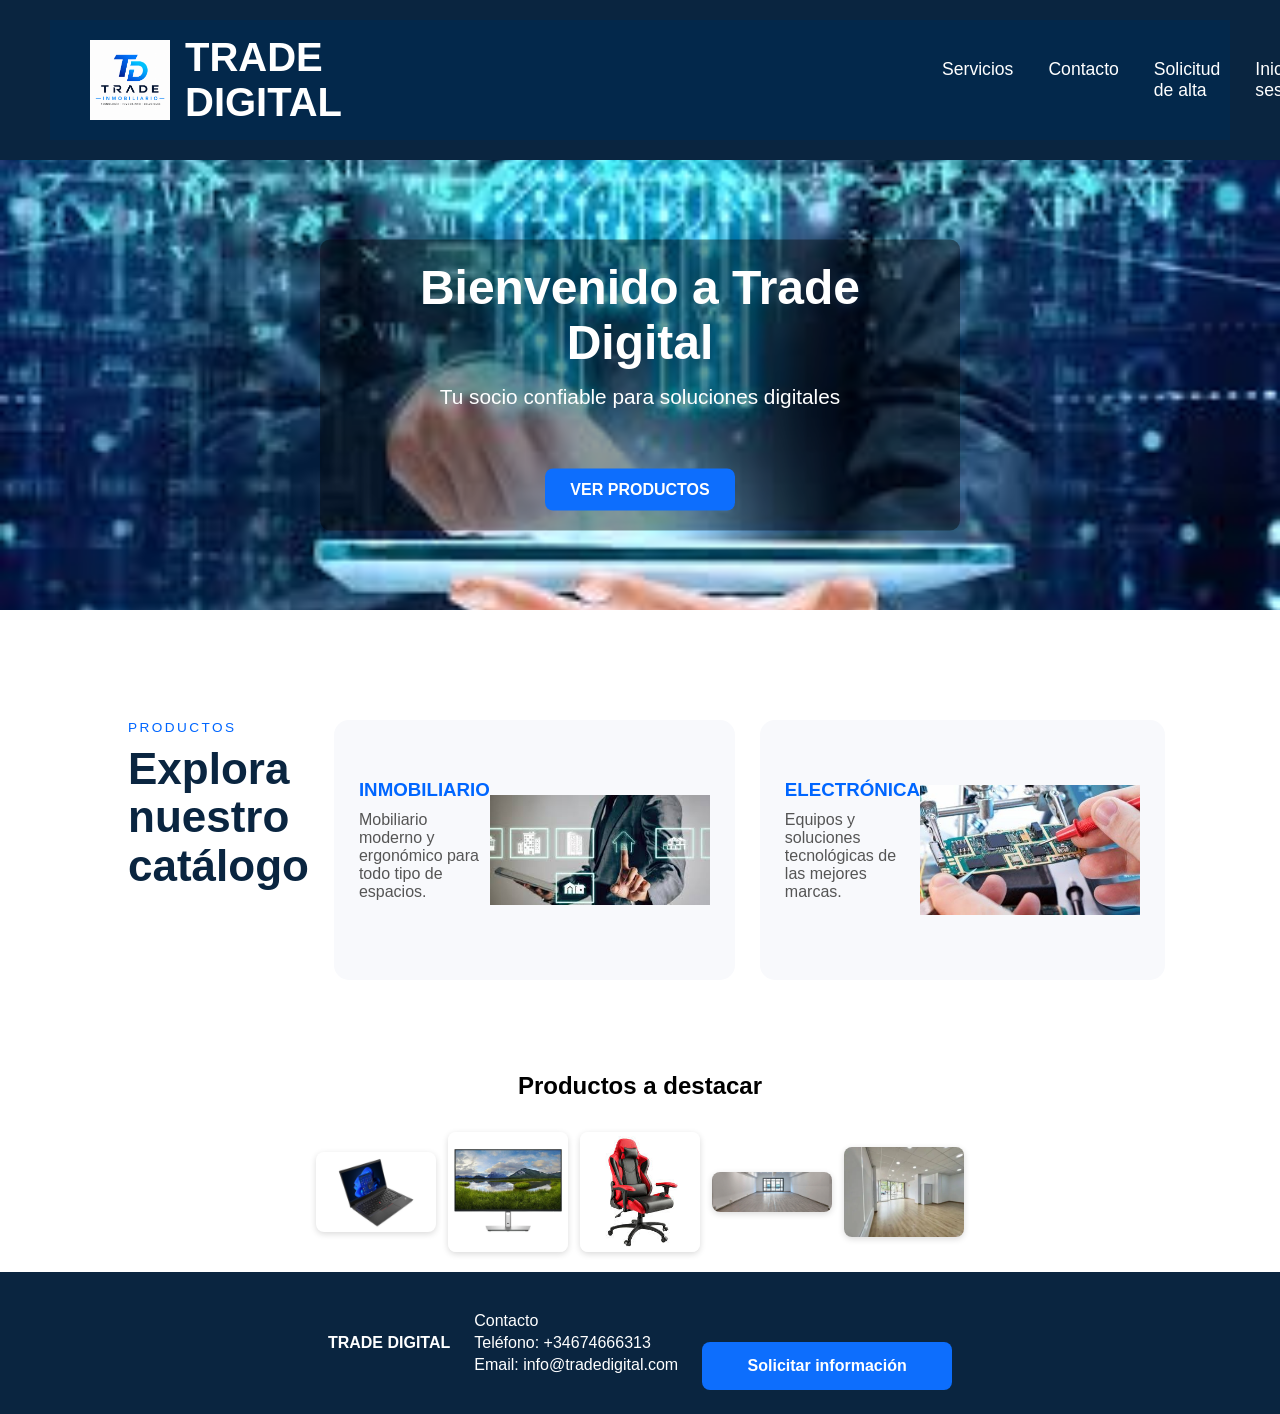
==== index.html @ 922ae810 "s" ====
<!DOCTYPE html>
<html lang="es">
<head>
    <meta charset="UTF-8">
    <meta name="viewport" content="width=device-width, initial-scale=1.0">
    <title>Trade Digital</title>
    <link rel="stylesheet" href="css/style.css">
</head>
<body>

<header>
    <nav>

    <div class="logo-container">
        <img src="img/logo.png" alt="Trade Digital" class="logo-img">
        <h1 class="logo-text">TRADE DIGITAL</h1>
    </div>

    <ul class="menu">
        <li><a href="servicios.html">Servicios</a></li>
        <li><a href="contacto.php">Contacto</a></li>
        <li><a href="cuenta.html">Solicitud de alta</a></li>
        <li><a href="inicarsesion.html">Iniciar sesión</a></li>
    </ul>

</nav>
</header>

    <section class="banner">
    <img src="img/banner.jpeg" alt="Banner Trade Digital">

    <div class="banner-texto">
        <h1>Bienvenido a Trade Digital</h1>
        <p>Tu socio confiable para soluciones digitales</p>
         <a href="productos.html" class="btn-banner">
            VER PRODUCTOS
        </a>
    </div>

</section>
</section>

<section class="catalogo">
    <div class="catalogo-grid">
        <div class="catalogo-info">
            <span class="subtitulo">PRODUCTOS</span>
            <h2>Explora nuestro catálogo</h2>
        </div>

        <div class="categoria-card">
            <div class="categoria-texto">
                <h3>ELECTRÓNICA</h3>
                <p>
                    Equipos y soluciones tecnológicas
                    de las mejores marcas.
                </p>
            </div>

            <img src="img/electronica.jpg"
                 alt="Electrónica">
        </div>

        <div class="categoria-card">
            <div class="categoria-texto">
                <h3>INMOBILIARIO</h3>
                <p>
                    Mobiliario moderno y ergonómico
                    para todo tipo de espacios.
                </p>
            </div>
            <img src="img/inmobiliario.jpeg"
                 alt="Mobiliario">
        </div>
    </div>
</section>

    <div class="images-section">
     <h1> Productos a destacar</h1>
    <section class="images-row">
     <img src="img/lenovo-thinkpad.jpg" class="inline-img inline-img--medium" alt="lenovo">
     <img src="img/monitor-dell-p2725h-27-fullhd-100hz-ips-usb-c-flickerfree-ajuste-de-altura.webp" class="inline-img inline-img--medium" alt="monitor">
     <img src="img/silla.jpeg" class="inline-img inline-img--medium" alt="Silla">
     <img src="img/oficina.jpg" class="inline-img inline-img--medium" alt="Oficina">
     <img src="img/locales.webp" class="inline-img inline-img--medium" alt="Locales">
    </section>
       </div>

             <footer class="site-footer">
                <div class="footer-grid">
                    <div class="footer-brand">
                        <p>TRADE DIGITAL</p>
                    </div>
                    <div class="footer-contact">
                        <p>Contacto</p>
                        <p>Teléfono: +34674666313</p>
                        <p>Email: info@tradedigital.com</p>
                    </div>
                    <div class="footer-action">
                        <a href="contacto.php" class="btn-servicios">
                    Solicitar información
                </a>
                    </div>
                </div>
             </footer>
</body>
</html>
---- css/style.css ----
*{
    margin:0;
    padding:0;
    box-sizing:border-box;
}

body{
    font-family:Arial,sans-serif;
    
}

header{
    background:#0a2540;
    padding:20px 50px;
}

nav{
    display:flex;
    justify-content:space-between;
    align-items:center;
    background:#03284b;
    padding:15px 40px;
}

.logo-container{
    display:flex;
    align-items:center;
    gap:15px;
}

.menu{
    display:flex;
    list-style:none;
    gap:35px;
    margin-left:600px; 
}

.logo-img{
    width:80px;
    height:auto;
}

.logo-text{
    color:white;
    font-size:2.5rem;
    font-weight:bold;
    margin:0;
}

.menu a{
    color:white;
    text-decoration:none;
    font-size:1.1rem;
}

.menu a:hover{
    color:#4da6ff;
}

.logo{
    color:white;
    font-size:28px;
    font-weight:bold;
}

ul{
    display:flex;
    gap:30px;
    list-style:none;
}

a{
    color:white;
    text-decoration:none;
}

.banner{
    position:relative;
    width:100%;
    height:450px;
    overflow:hidden;
}

.banner img{
    width:100%;
    height:100%;
    object-fit:cover;
}

.banner-texto{
    position:absolute;
    top:50%;
    left:50%;
    transform:translate(-50%, -50%);
    text-align:center;
    color:white;
    background:rgba(0,0,0,0.4);
    padding:20px 40px;
    border-radius:10px;
}

.banner-texto h1{
    font-size:3rem;
    margin-bottom:10px;
}

.banner-texto p{
    margin-top:15px;
    margin-bottom:25px;
    font-size:1.3rem;
}

.contenido{
    margin-left:80px;
    color:white;
}

.btn-banner{
    display:inline-block;
    margin-top:20px;
    padding:12px 25px;
    background:#0d6efd;
    color:white;
    text-decoration:none;
    border-radius:8px;
    font-weight:bold;
    transition:0.3s;
}
.btn-banner{
    display:inline-block;
    margin-top:35px;
    padding:12px 25px;
    background:#0d6efd;
    color:white;
    text-decoration:none;
    border-radius:8px;
    font-weight:bold;
}

.btn-banner:hover{
    background:#0b5ed7;
    transform:scale(1.05);
}

.btn{
    display:inline-block;
    background:#0066ff;
    padding:15px 25px;
    border-radius:10px;
    margin-top:20px;
}

/* Reglas para imágenes en línea */
img.inline, .inline-img {
    display: inline-block;
    vertical-align: middle;
    max-width: 100%;
    height: auto;
}

/* Variantes de tamaño rápido */
.inline-img--small { width: 40px; }
.inline-img--medium { width: 80px; }
.inline-img--large { width: 150px; }

/* Contenedor que centra imagen y texto en línea */
.img-container-inline { display: inline-flex; align-items: center; gap: 8px; }

.catalogo{
    padding:80px 10%;
    background:#fff;
}

.catalogo-grid{
    display:grid;
    grid-template-columns: 1.2fr 1fr 1fr;
    grid-template-areas: "info electronics mobiliario";
    gap:25px;
    margin-top:30px;
    align-items:start;
}

.catalogo-info{
    grid-area: info;
    align-self: start;
}

.catalogo-info .subtitulo{
    display:block;
    font-size:0.85rem;
    letter-spacing:.18em;
    color:#0066ff;
    margin-bottom:10px;
}

.catalogo-info h2{
    font-size:2.75rem;
    line-height:1.1;
    margin:0;
    color:#0a2540;
}

.categoria-card{
    background:#f8f9fc;
    border-radius:15px;
    padding:25px;
    display:flex;
    justify-content:space-between;
    align-items:center;
    transition:.3s;
    min-height: 260px;
}

.categoria-card:first-of-type{
    grid-area: electronics;
}

.categoria-card:nth-of-type(2){
    grid-area: mobiliario;
}
.servicios{
    max-width:1100px;
    margin:60px auto;
    padding:40px;
    background:white;
    border-radius:15px;
    box-shadow:0 5px 20px rgba(0,0,0,.1);
}

.servicios h1{
    text-align:center;
    color:#0d6efd;
    font-size:3rem;
    margin-bottom:20px;
}

.intro{
    text-align:center;
    color:#666;
    font-size:1.1rem;
    margin-bottom:40px;
}

.servicios-grid{
    display:grid;
    grid-template-columns:repeat(auto-fit,minmax(280px,1fr));
    gap:25px;
    margin-bottom:40px;
}

.servicio{
    background:#f8f9fa;
    padding:25px;
    border-radius:12px;
    transition:.3s;
}

.servicio:hover{
    transform:translateY(-5px);
    box-shadow:0 5px 15px rgba(0,0,0,.1);
}

.servicio h2{
    color:#0d6efd;
    margin-bottom:15px;
}

.info-extra{
    background:#eef5ff;
    padding:25px;
    border-radius:12px;
    margin-top:30px;
}

.info-extra h2{
    color:#0d6efd;
}

.btn-servicios{
    display:block;
    width:250px;
    margin:40px auto 0;
    text-align:center;
    background:#0d6efd;
    color:white;
    text-decoration:none;
    padding:15px;
    border-radius:8px;
    font-weight:bold;
}

.btn-servicios:hover{
    background:#0b5ed7;
}

   .contacto-card{
            max-width:800px;
            margin:60px auto;
            border:none;
            border-radius:15px;
            box-shadow:0 5px 20px rgba(0,0,0,.1);
        }

        .titulo-contacto{
            color:#0d6efd;
            font-weight:bold;
        }

        .btn-trade{
            background:#0d6efd;
            border:none;
            padding:10px 25px;
        }

        .btn-trade:hover{
            background:#0b5ed7;}

        .contacto-card{
    width: 100%;
    max-width: 900px;
    margin: 60px auto;
    border: none;
    border-radius: 15px;
    box-shadow: 0 5px 20px rgba(0,0,0,.1);
}
.titulo-contacto{
    color:#0d6efd;
    font-weight:700;
    font-size:3rem;
}
.contacto-card{
    background:white;
    padding:20px;
}


@media (max-width: 1100px) {
    .catalogo-grid { grid-template-columns: 1fr; grid-template-areas: none; }
    .categoria-card { flex-direction: column; text-align: center; }
    .categoria-card img { margin-top: 20px; width: 100%; max-width: 240px; }
}

.categoria-card:hover{
    transform:translateY(-5px);
    box-shadow:0 10px 25px rgba(0,0,0,.1);
}

.categoria-texto{
    max-width:250px;
}

.categoria-texto h3{
    color:#0066ff;
    margin-bottom:10px;
}

.categoria-texto p{
    color:#555;
    margin-bottom:20px;
}

.btn-productos{
    background:#0066ff;
    color:white;
    text-decoration:none;
    padding:12px 20px;
    border-radius:8px;
    font-size:14px;
    font-weight:600;
}

.categoria-card img{
    width:220px;
    object-fit:contain;
}

/* Ejemplo: evita que imágenes inline rompan el flujo en móviles */
@media (max-width: 480px) {
    .inline-img--small { width: 32px; }
    .inline-img--medium { width: 64px; }
}

/* Galería de imágenes en línea */
.images-row {
    display: flex;
    gap: 12px;
    flex-wrap: wrap;
    padding: 20px 16px;
    align-items: center;
}
.images-row {
    justify-content: center;
}

/* Centrar título y ajustar espaciado */
.images-section { text-align: center; }
.images-section h1 { margin: 12px 0; font-size: 1.5rem; }
.images-row img {
    width: 120px;
    height: auto;
    border-radius: 8px;
    box-shadow: 0 2px 6px rgba(0,0,0,0.15);
}

@media (max-width: 600px) {
    .images-row img { width: 90px; }
}

/* Estilos para el pie de página */
.site-footer {
    background: #0a2540;
    color: #ffffff;
    padding: 24px 16px;
}
.footer-grid {
    display: flex;
    gap: 24px;
    justify-content: center;
    align-items: center;
    flex-wrap: wrap;
    max-width: 1100px;
    margin: 0 auto;
}
.footer-brand p { font-weight: 700; margin: 0; }
.footer-contact p { margin: 4px 0; }
.footer-action { margin-top: 6px; }
.site-footer a.btn { background: #ff7a00; padding: 10px 18px; }

@media (max-width: 480px) {
    .footer-grid { gap: 12px; }
    .site-footer a.btn { padding: 8px 14px; }
}

/* Productos: columnas, categorías y tarjetas */
.products { max-width: 1100px; margin: 24px auto; padding: 0 16px; }
.product-table { display: grid; gap: 20px; }
.product-table__header { display: grid; grid-template-columns: 180px 1fr; gap: 16px; font-weight: 700; color: #0a2540; margin-bottom: 12px; }
.product-table__label { text-transform: uppercase; letter-spacing: 0.05em; }
.product-row { display: grid; grid-template-columns: 180px 1fr; gap: 16px; align-items: start; padding: 14px 0; border-bottom: 1px solid rgba(0,0,0,0.08); }
.product-category-name { font-size: 1.1rem; font-weight: 700; color: #0a2540; }
.product-list { display: flex; flex-wrap: wrap; gap: 12px; }
.product-list--grid .product-card { flex: 1 1 calc(33.333% - 12px); min-width: 160px; }
.product-card { display: flex; align-items: center; justify-content: center; background: #ffffff; padding: 16px; border-radius: 10px; text-decoration: none; color: #000000; box-shadow: 0 2px 8px rgba(0,0,0,0.08); min-height: 80px; }
.product-card span { font-weight: 700; }

@media (max-width: 800px) {
    .product-table__header, .product-row { grid-template-columns: 1fr; }
    .product-card { min-width: 0; width: 100%; }
}
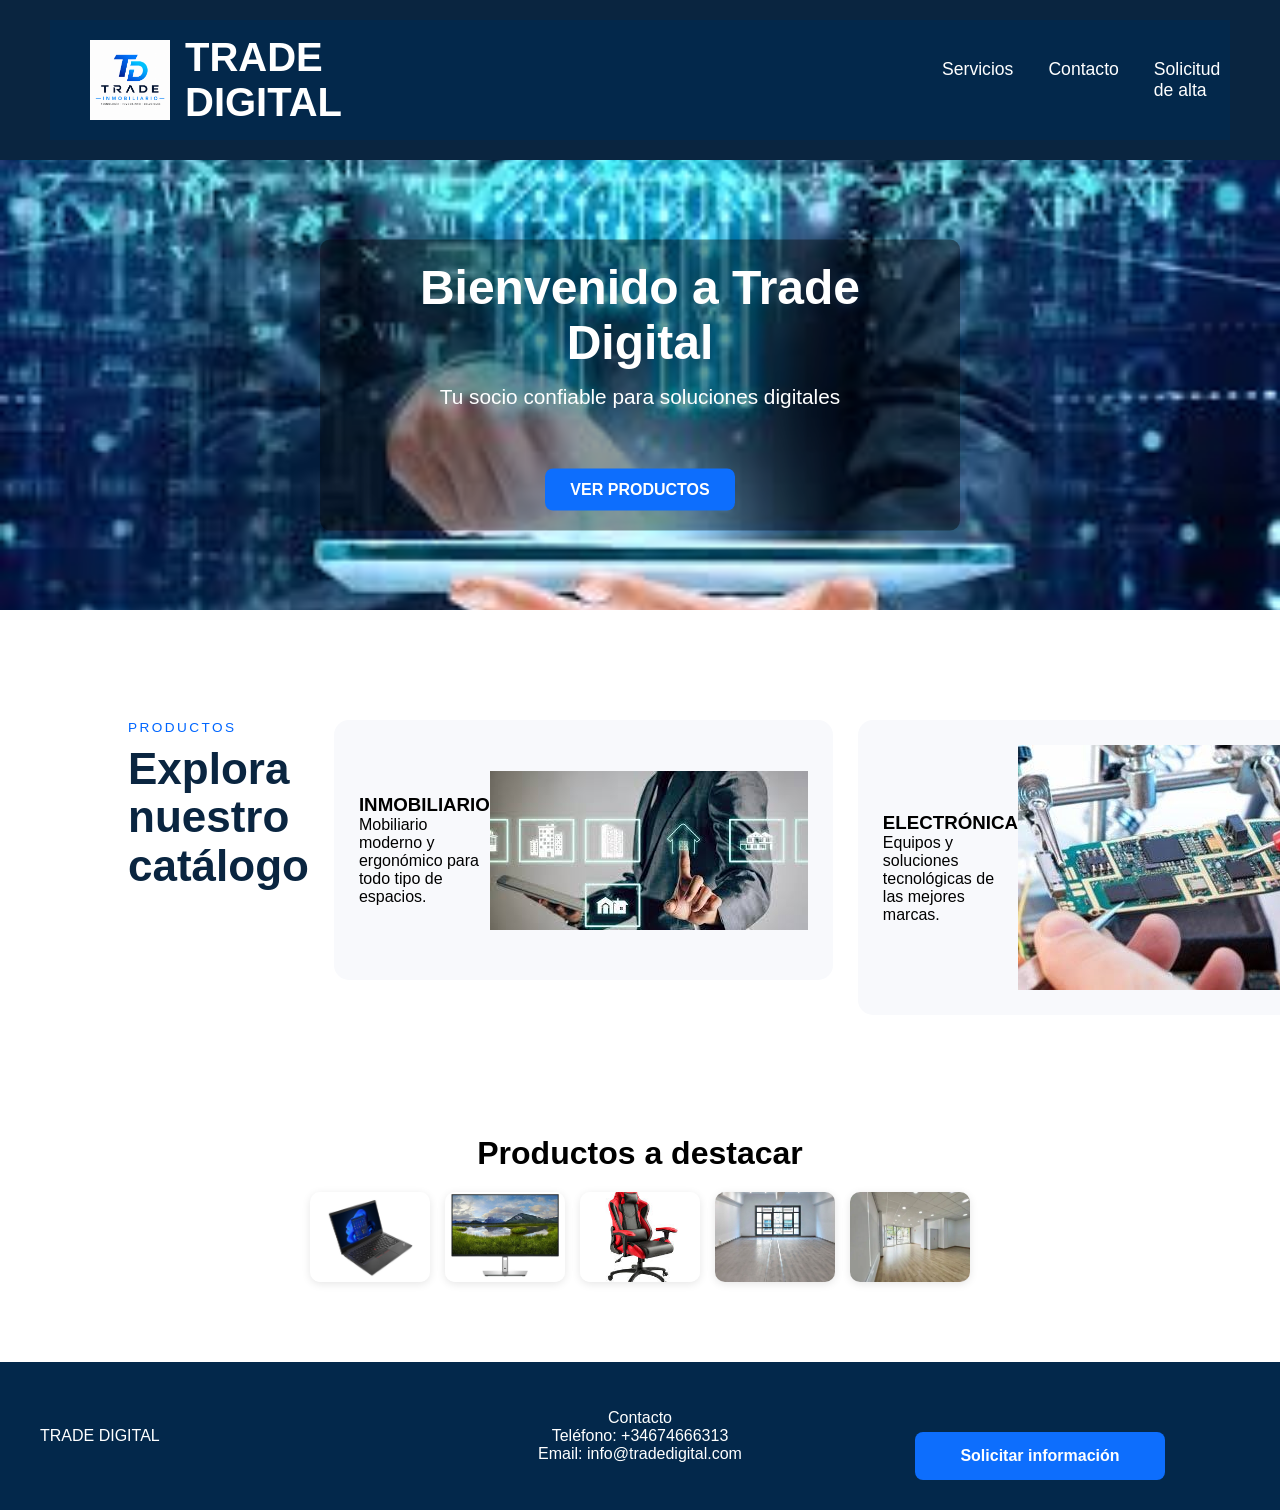
==== commit c1f6315b: "cambios funcionalidad contacto y mejoras en diseño" ====
--- a/index.html
+++ b/index.html
@@ -15,13 +15,12 @@
         <img src="img/logo.png" alt="Trade Digital" class="logo-img">
         <h1 class="logo-text">TRADE DIGITAL</h1>
     </div>
-
     <ul class="menu">
         <li><a href="servicios.html">Servicios</a></li>
         <li><a href="contacto.php">Contacto</a></li>
         <li><a href="cuenta.html">Solicitud de alta</a></li>
-        <li><a href="inicarsesion.html">Iniciar sesión</a></li>
     </ul>
+
 
 </nav>
 </header>
@@ -32,7 +31,7 @@
     <div class="banner-texto">
         <h1>Bienvenido a Trade Digital</h1>
         <p>Tu socio confiable para soluciones digitales</p>
-         <a href="productos.html" class="btn-banner">
+         <a href="contacto.php" class="btn-banner">
             VER PRODUCTOS
         </a>
     </div>
--- a/css/style.css
+++ b/css/style.css
@@ -316,135 +316,143 @@
             background:#0b5ed7;}
 
         .contacto-card{
-    width: 100%;
-    max-width: 900px;
-    margin: 60px auto;
-    border: none;
-    border-radius: 15px;
-    box-shadow: 0 5px 20px rgba(0,0,0,.1);
-}
-.titulo-contacto{
-    color:#0d6efd;
-    font-weight:700;
-    font-size:3rem;
-}
-.contacto-card{
-    background:white;
-    padding:20px;
-}
-
-
-@media (max-width: 1100px) {
-    .catalogo-grid { grid-template-columns: 1fr; grid-template-areas: none; }
-    .categoria-card { flex-direction: column; text-align: center; }
-    .categoria-card img { margin-top: 20px; width: 100%; max-width: 240px; }
-}
-
-.categoria-card:hover{
-    transform:translateY(-5px);
-    box-shadow:0 10px 25px rgba(0,0,0,.1);
-}
-
-.categoria-texto{
-    max-width:250px;
-}
-
-.categoria-texto h3{
-    color:#0066ff;
-    margin-bottom:10px;
-}
-
-.categoria-texto p{
-    color:#555;
-    margin-bottom:20px;
-}
-
-.btn-productos{
-    background:#0066ff;
-    color:white;
-    text-decoration:none;
-    padding:12px 20px;
-    border-radius:8px;
-    font-size:14px;
-    font-weight:600;
-}
-
-.categoria-card img{
-    width:220px;
-    object-fit:contain;
-}
-
-/* Ejemplo: evita que imágenes inline rompan el flujo en móviles */
-@media (max-width: 480px) {
-    .inline-img--small { width: 32px; }
-    .inline-img--medium { width: 64px; }
-}
-
-/* Galería de imágenes en línea */
-.images-row {
-    display: flex;
-    gap: 12px;
-    flex-wrap: wrap;
-    padding: 20px 16px;
-    align-items: center;
-}
-.images-row {
-    justify-content: center;
-}
-
-/* Centrar título y ajustar espaciado */
-.images-section { text-align: center; }
-.images-section h1 { margin: 12px 0; font-size: 1.5rem; }
-.images-row img {
-    width: 120px;
-    height: auto;
-    border-radius: 8px;
-    box-shadow: 0 2px 6px rgba(0,0,0,0.15);
-}
-
-@media (max-width: 600px) {
-    .images-row img { width: 90px; }
-}
-
-/* Estilos para el pie de página */
-.site-footer {
-    background: #0a2540;
-    color: #ffffff;
-    padding: 24px 16px;
-}
-.footer-grid {
-    display: flex;
-    gap: 24px;
-    justify-content: center;
-    align-items: center;
-    flex-wrap: wrap;
-    max-width: 1100px;
-    margin: 0 auto;
-}
-.footer-brand p { font-weight: 700; margin: 0; }
-.footer-contact p { margin: 4px 0; }
-.footer-action { margin-top: 6px; }
-.site-footer a.btn { background: #ff7a00; padding: 10px 18px; }
-
-@media (max-width: 480px) {
-    .footer-grid { gap: 12px; }
-    .site-footer a.btn { padding: 8px 14px; }
-}
-
-/* Productos: columnas, categorías y tarjetas */
-.products { max-width: 1100px; margin: 24px auto; padding: 0 16px; }
-.product-table { display: grid; gap: 20px; }
-.product-table__header { display: grid; grid-template-columns: 180px 1fr; gap: 16px; font-weight: 700; color: #0a2540; margin-bottom: 12px; }
-.product-table__label { text-transform: uppercase; letter-spacing: 0.05em; }
-.product-row { display: grid; grid-template-columns: 180px 1fr; gap: 16px; align-items: start; padding: 14px 0; border-bottom: 1px solid rgba(0,0,0,0.08); }
-.product-category-name { font-size: 1.1rem; font-weight: 700; color: #0a2540; }
-.product-list { display: flex; flex-wrap: wrap; gap: 12px; }
-.product-list--grid .product-card { flex: 1 1 calc(33.333% - 12px); min-width: 160px; }
-.product-card { display: flex; align-items: center; justify-content: center; background: #ffffff; padding: 16px; border-radius: 10px; text-decoration: none; color: #000000; box-shadow: 0 2px 8px rgba(0,0,0,0.08); min-height: 80px; }
-.product-card span { font-weight: 700; }
-
-@media (max-width: 800px) {
-    .product-table__header, .product-row { grid-template-columns: 1fr; }
-    .product-card { min-width: 0; width: 100%; }
-}
-
+            width: 100%;
+            max-width: 900px;
+            margin: 60px auto;
+            border: none;
+            border-radius: 15px;
+            box-shadow: 0 5px 20px rgba(0,0,0,.1);
+}
+            .titulo-contacto{
+                color:#0d6efd;
+                font-weight:700;
+                font-size:3rem;
+            }
+            .contacto-card{
+                background:white;
+                padding:20px;
+            }
+
+.images-section{
+    padding:40px 20px;
+    text-align:center;
+}
+
+.images-row{
+    display:flex;
+    justify-content:center;
+    gap:15px;
+    flex-wrap:wrap;
+    margin-top:20px;
+}
+
+.images-row img{
+    width:120px;
+    height:90px;
+    object-fit:cover;
+    border-radius:10px;
+    box-shadow:0 2px 8px rgba(0,0,0,.1);
+}
+
+.site-footer{
+    background:#03284b;
+    color:white;
+    padding:30px 20px;
+    margin-top:40px;
+}
+
+.footer-grid{
+    display:flex;
+    justify-content:space-between;
+    align-items:center;
+    max-width:1200px;
+    margin:auto;
+}
+
+.footer-brand,
+.footer-contact,
+.footer-action{
+    flex:1;
+}
+
+.footer-contact{
+    text-align:center;
+}
+
+.footer-action{
+    text-align:right;
+}
+
+
+/* Estilos para dispositivos móviles */
+@media (max-width: 768px) {
+    nav{
+        flex-direction:column;
+        gap:15px;
+    }
+
+    .menu{
+        flex-direction:column;
+        margin-left:0;
+    }
+
+     .categoria-card{
+        flex-direction:column;
+        text-align:center;
+        padding:25px;
+    }
+
+    .categoria-card img{
+        width:180px;
+        height:120px;
+        margin-top:15px;
+    }
+
+    .categoria-texto{
+        width:100%;
+    }
+
+    .categoria-texto h3{
+        margin-bottom:10px;
+        color:#0d6efd;
+    }
+
+    .categoria-texto p{
+        font-size:1rem;
+        line-height:1.5;
+    }
+
+    .catalogo-grid{
+        grid-template-columns:1fr;
+        grid-template-areas:
+            "info"
+            "electronics"
+            "mobiliario";
+    }
+
+    .btn-banner{
+        padding:10px 20px;
+        font-size:0.9rem;
+    }
+
+      .images-row{
+        justify-content:center;
+    }
+
+    .images-row img{
+        width:100px;
+        height:80px;
+    }
+
+    .footer-grid{
+        flex-direction:column;
+        gap:20px;
+        text-align:center;
+    }
+
+    .footer-action{
+        text-align:center;
+    }
+
+    
+}
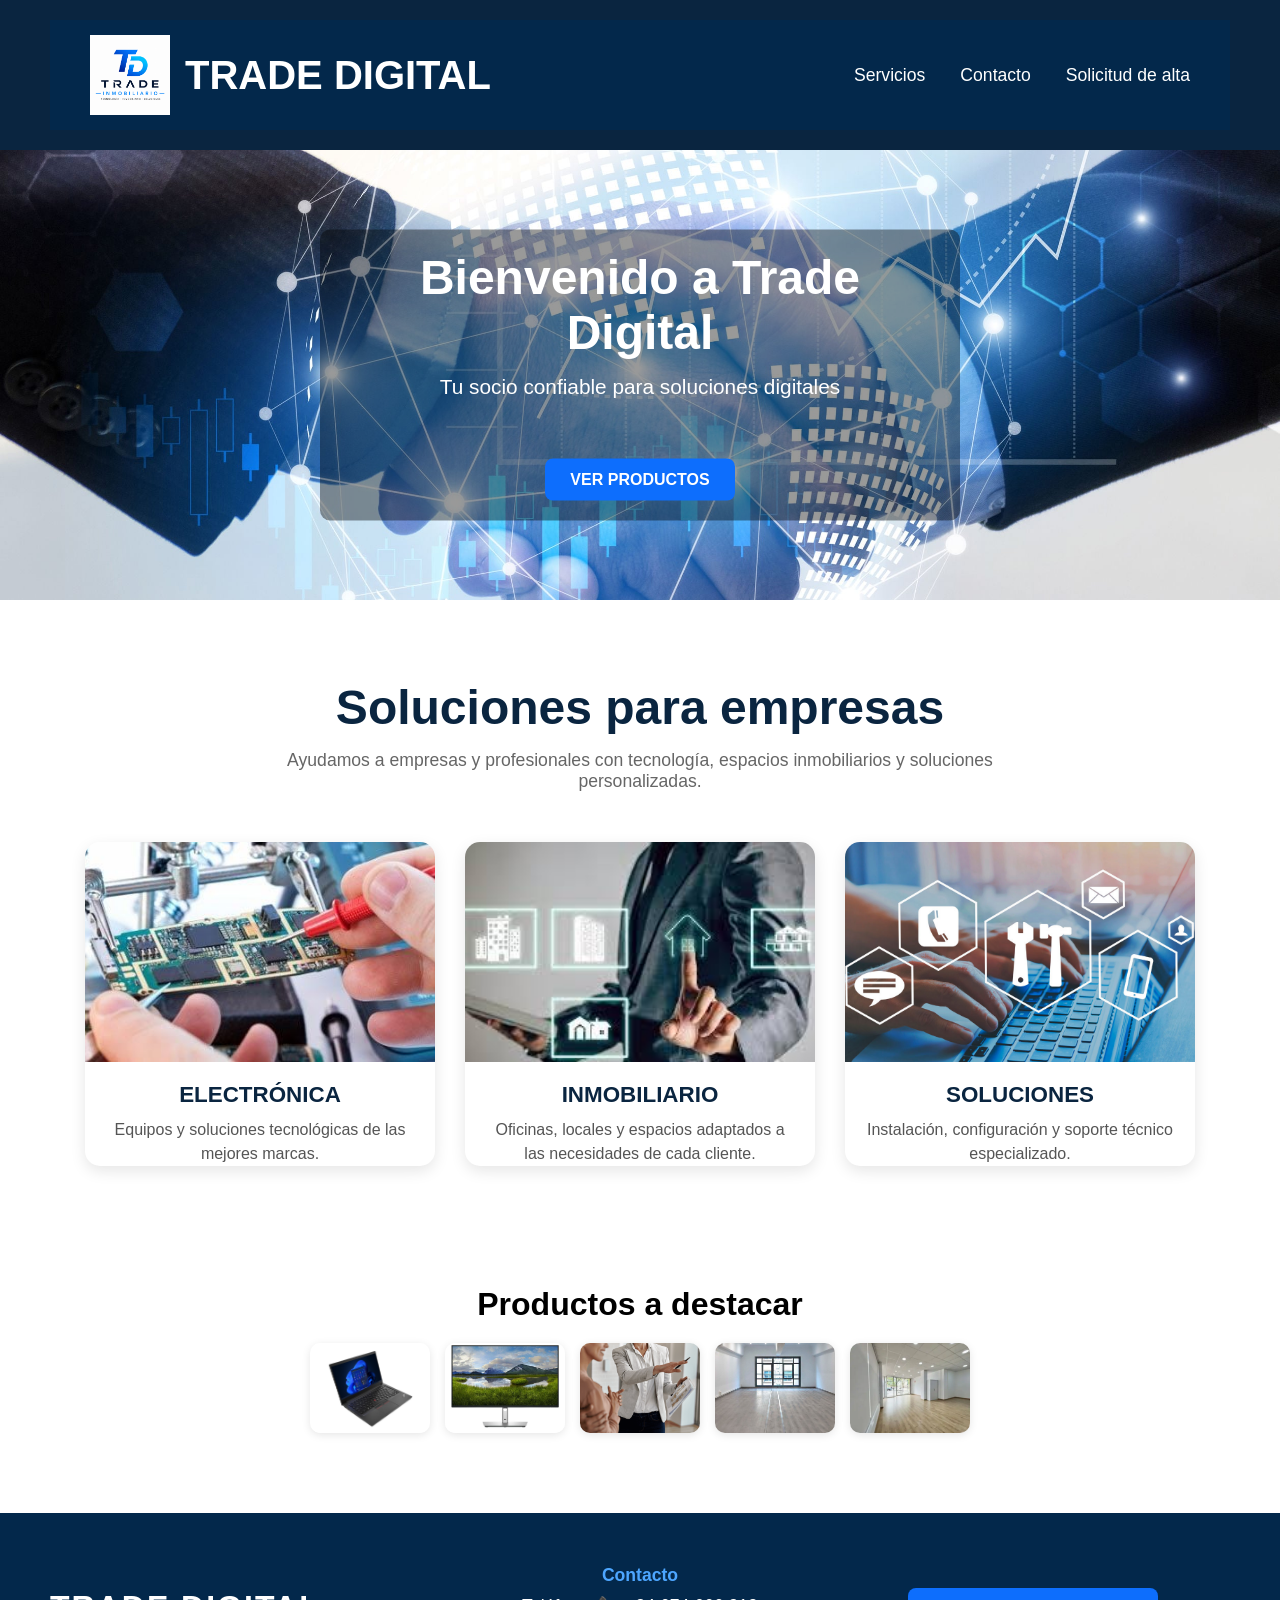
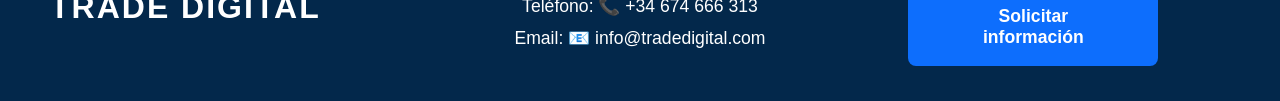
==== commit 9a851c10: "cambios pagina principal" ====
--- a/index.html
+++ b/index.html
@@ -18,7 +18,7 @@
     <ul class="menu">
         <li><a href="servicios.html">Servicios</a></li>
         <li><a href="contacto.php">Contacto</a></li>
-        <li><a href="cuenta.html">Solicitud de alta</a></li>
+        <li><a href="cuenta.php">Solicitud de alta</a></li>
     </ul>
 
 
@@ -26,7 +26,7 @@
 </header>
 
     <section class="banner">
-    <img src="img/banner.jpeg" alt="Banner Trade Digital">
+    <img src="img/fondo.jpg" alt="Banner Trade Digital">
 
     <div class="banner-texto">
         <h1>Bienvenido a Trade Digital</h1>
@@ -37,69 +37,70 @@
     </div>
 
 </section>
-</section>
 
-<section class="catalogo">
-    <div class="catalogo-grid">
-        <div class="catalogo-info">
-            <span class="subtitulo">PRODUCTOS</span>
-            <h2>Explora nuestro catálogo</h2>
+<section class="soluciones-section">
+
+    <h1>Soluciones para empresas</h1>
+
+    <p class="intro-soluciones">
+        Ayudamos a empresas y profesionales con tecnología,
+        espacios inmobiliarios y soluciones personalizadas.
+    </p>
+
+    <div class="soluciones-row">
+
+        <div class="solucion-card">
+            <img src="img/electronica.jpg" alt="Electrónica">
+            <h3>ELECTRÓNICA</h3>
+            <p>Equipos y soluciones tecnológicas de las mejores marcas.</p>
         </div>
 
-        <div class="categoria-card">
-            <div class="categoria-texto">
-                <h3>ELECTRÓNICA</h3>
-                <p>
-                    Equipos y soluciones tecnológicas
-                    de las mejores marcas.
-                </p>
-            </div>
-
-            <img src="img/electronica.jpg"
-                 alt="Electrónica">
+        <div class="solucion-card">
+            <img src="img/inmobiliario.jpeg" alt="Inmobiliario">
+            <h3>INMOBILIARIO</h3>
+            <p>Oficinas, locales y espacios adaptados a las necesidades de cada cliente.</p>
         </div>
 
-        <div class="categoria-card">
-            <div class="categoria-texto">
-                <h3>INMOBILIARIO</h3>
-                <p>
-                    Mobiliario moderno y ergonómico
-                    para todo tipo de espacios.
-                </p>
-            </div>
-            <img src="img/inmobiliario.jpeg"
-                 alt="Mobiliario">
+        <div class="solucion-card">
+            <img src="img/soporte-tecnico.jpg" alt="Soluciones">
+            <h3>SOLUCIONES</h3>
+            <p>Instalación, configuración y soporte técnico especializado.</p>
         </div>
+
     </div>
+
 </section>
-
     <div class="images-section">
      <h1> Productos a destacar</h1>
     <section class="images-row">
      <img src="img/lenovo-thinkpad.jpg" class="inline-img inline-img--medium" alt="lenovo">
      <img src="img/monitor-dell-p2725h-27-fullhd-100hz-ips-usb-c-flickerfree-ajuste-de-altura.webp" class="inline-img inline-img--medium" alt="monitor">
-     <img src="img/silla.jpeg" class="inline-img inline-img--medium" alt="Silla">
+     <img src="img/asesoramiento-inmobiliario.png" class="inline-img inline-img--medium" alt="Silla">
      <img src="img/oficina.jpg" class="inline-img inline-img--medium" alt="Oficina">
      <img src="img/locales.webp" class="inline-img inline-img--medium" alt="Locales">
     </section>
        </div>
 
-             <footer class="site-footer">
-                <div class="footer-grid">
-                    <div class="footer-brand">
-                        <p>TRADE DIGITAL</p>
-                    </div>
-                    <div class="footer-contact">
-                        <p>Contacto</p>
-                        <p>Teléfono: +34674666313</p>
-                        <p>Email: info@tradedigital.com</p>
-                    </div>
-                    <div class="footer-action">
-                        <a href="contacto.php" class="btn-servicios">
-                    Solicitar información
-                </a>
-                    </div>
-                </div>
-             </footer>
+        <footer class="site-footer">
+    <div class="footer-grid">
+
+        <div class="footer-brand">
+            <p>TRADE DIGITAL</p>
+        </div>
+
+        <div class="footer-contact">
+            <p><strong>Contacto</strong></p>
+            <p>Teléfono: 📞 +34 674 666 313</p>
+            <p>Email: 📧 info@tradedigital.com</p>
+        </div>
+
+        <div class="footer-action">
+            <a href="contacto.php" class="btn-servicios">
+                Solicitar información
+            </a>
+        </div>
+
+    </div>
+</footer>     
 </body>
 </html>
--- a/css/style.css
+++ b/css/style.css
@@ -383,6 +383,166 @@
     text-align:right;
 }
 
+.intro-soluciones{
+    max-width:700px;
+    margin:0 auto 50px;
+    color:#666;
+    font-size:1.1rem;
+}
+
+.soluciones-section{
+    padding:80px 5%;
+    text-align:center;
+}
+
+.soluciones-section h1{
+    font-size:3rem;
+    color:#0a2540;
+    margin-bottom:15px;
+}
+
+.intro-soluciones{
+    max-width:800px;
+    margin:0 auto 50px;
+    color:#666;
+    font-size:1.1rem;
+}
+
+.soluciones-row{
+    max-width:1200px;
+    margin:0 auto;
+    display:flex;
+    justify-content:center;
+    gap:30px;
+    flex-wrap:wrap;
+}
+
+.solucion-card{
+    width:350px;
+    background:#fff;
+    border-radius:15px;
+    overflow:hidden;
+    box-shadow:0 5px 15px rgba(0,0,0,.1);
+    transition:0.3s;
+}
+
+.solucion-card:hover{
+    transform:translateY(-5px);
+}
+
+.solucion-card img{
+    width:100%;
+    height:220px;
+    object-fit:cover;
+}
+
+.solucion-card h3{
+    margin:20px 0 10px;
+    color:#0a2540;
+}
+
+.solucion-card p{
+    padding:0 20px 20px;
+    color:#555;
+    line-height:1.5;
+}
+
+.menu{
+    display:flex;
+    list-style:none;
+    gap:35px;
+    margin-left:auto;
+}
+
+.solucion-card img{
+    display:block;
+    width:100%;
+    height:220px;
+    object-fit:cover;
+}
+
+.solucion-card h3{
+    margin:20px 0 10px;
+    font-size:1.4rem;
+    color:#0a2540;
+}
+
+.solucion-card p{
+    padding:0 20px;
+    color:#555;
+}
+
+.servicios-grid{
+    display:grid;
+    grid-template-columns:repeat(auto-fit, minmax(300px,1fr));
+    gap:25px;
+}
+
+.servicio{
+    background:#f8f9fa;
+    padding:20px;
+    border-radius:12px;
+    text-align:center;
+    box-shadow:0 4px 10px rgba(0,0,0,.08);
+}
+
+.servicio img{
+    width:100%;
+    height:200px;
+    object-fit:cover;
+    border-radius:10px;
+    margin-bottom:15px;
+}
+
+.servicio h2{
+    color:#0d6efd;
+    margin-bottom:10px;
+}
+
+.site-footer{
+    background:#03284b;
+    padding:35px 50px;
+    color:white;
+}
+
+.footer-brand{
+    font-size: 2.2rem;
+    font-weight: 700;
+    letter-spacing: 1px;
+}
+
+.footer-contact{
+    flex:1;
+    text-align:center;
+    font-size:1.1rem;
+    line-height:1.8;
+}
+
+.footer-action{
+    flex:1;
+    display:flex;
+    justify-content:flex-end;
+}
+
+.btn-servicios{
+    padding:18px 40px;
+    font-size:1.1rem;
+    transition: .3s;
+}
+
+.footer-brand p{
+    font-size:2rem;
+    letter-spacing:2px;
+}
+
+.footer-contact strong{
+    color:#4da6ff;
+}
+
+.btn-servicios:hover{
+    background:#0b5ed7;
+    transform: translateY(-2px);
+}
 
 /* Estilos para dispositivos móviles */
 @media (max-width: 768px) {
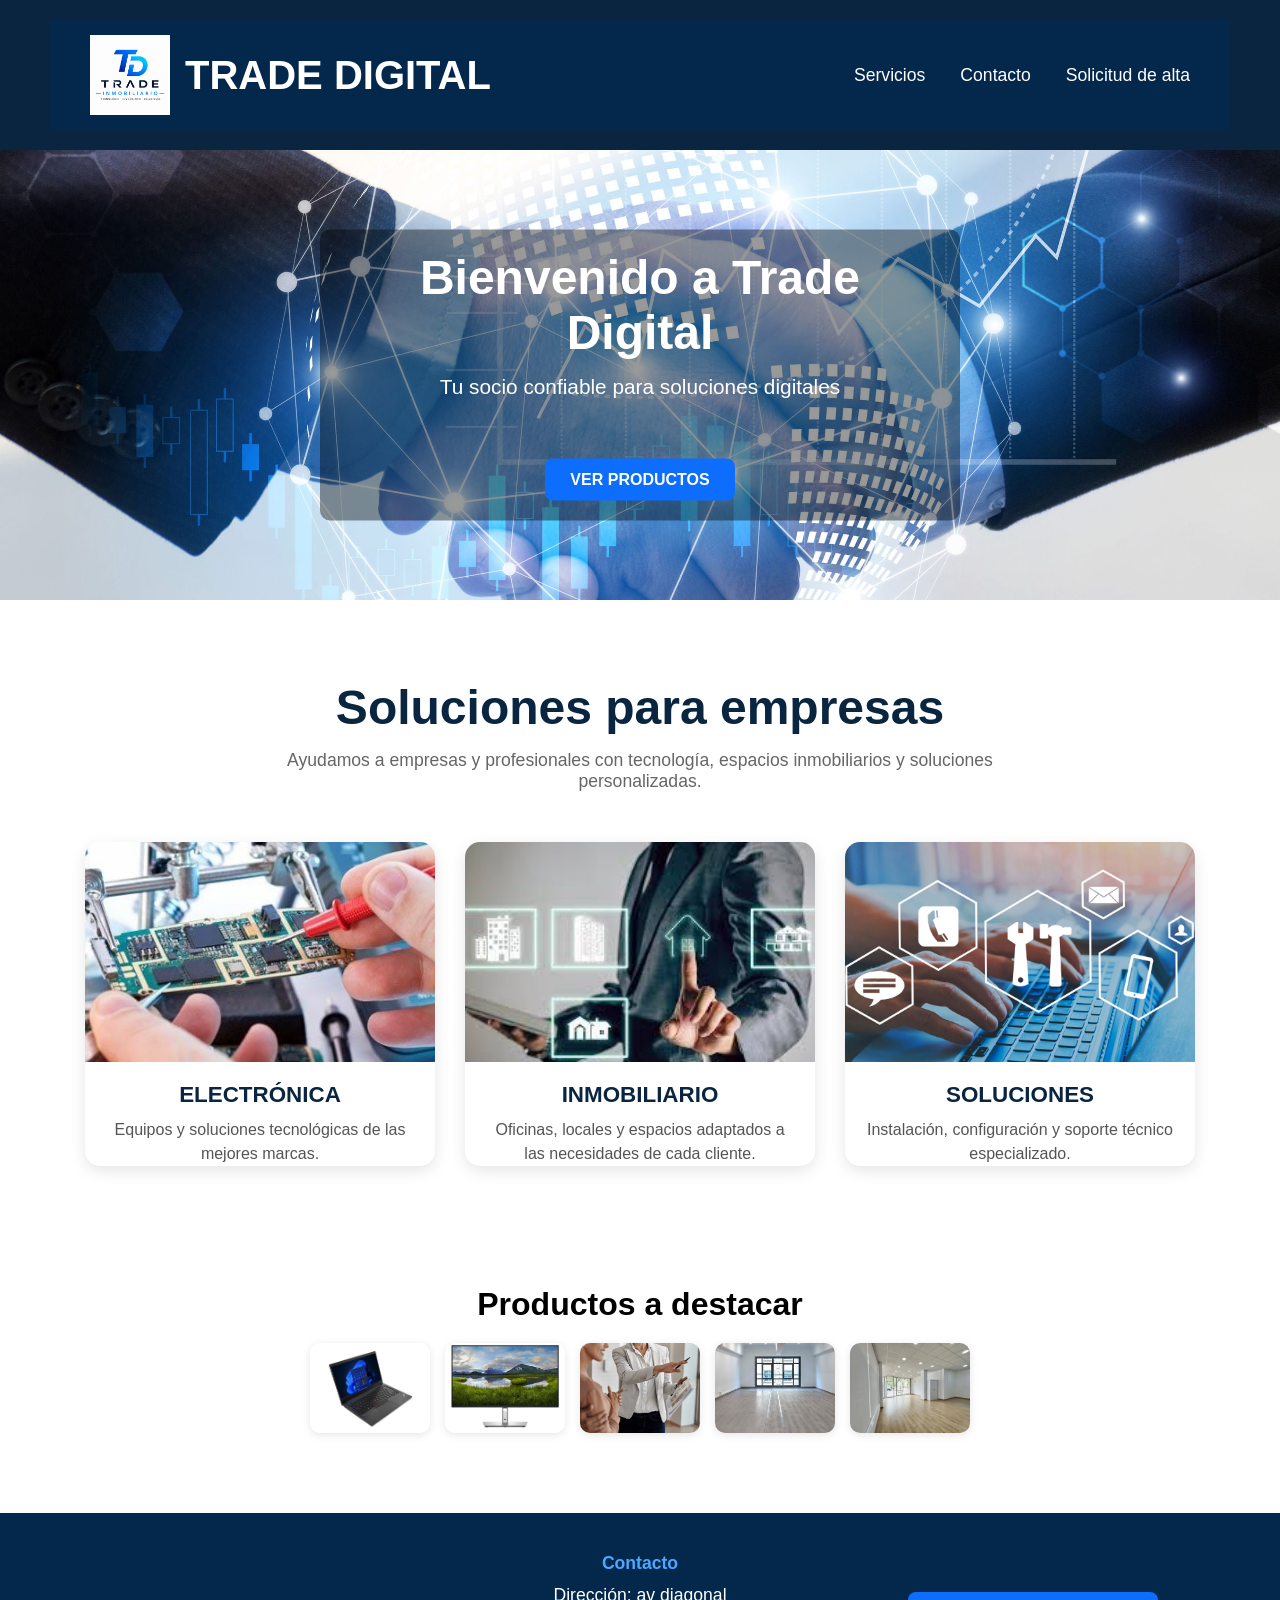
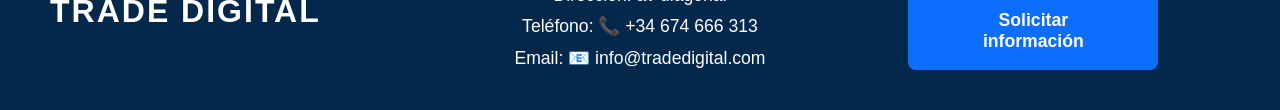
==== commit 3966ede3: "cambios" ====
--- a/index.html
+++ b/index.html
@@ -90,6 +90,7 @@
 
         <div class="footer-contact">
             <p><strong>Contacto</strong></p>
+             <p>Dirección: av diagonal   </p>
             <p>Teléfono: 📞 +34 674 666 313</p>
             <p>Email: 📧 info@tradedigital.com</p>
         </div>
@@ -103,4 +104,4 @@
     </div>
 </footer>     
 </body>
-</html>+</html>
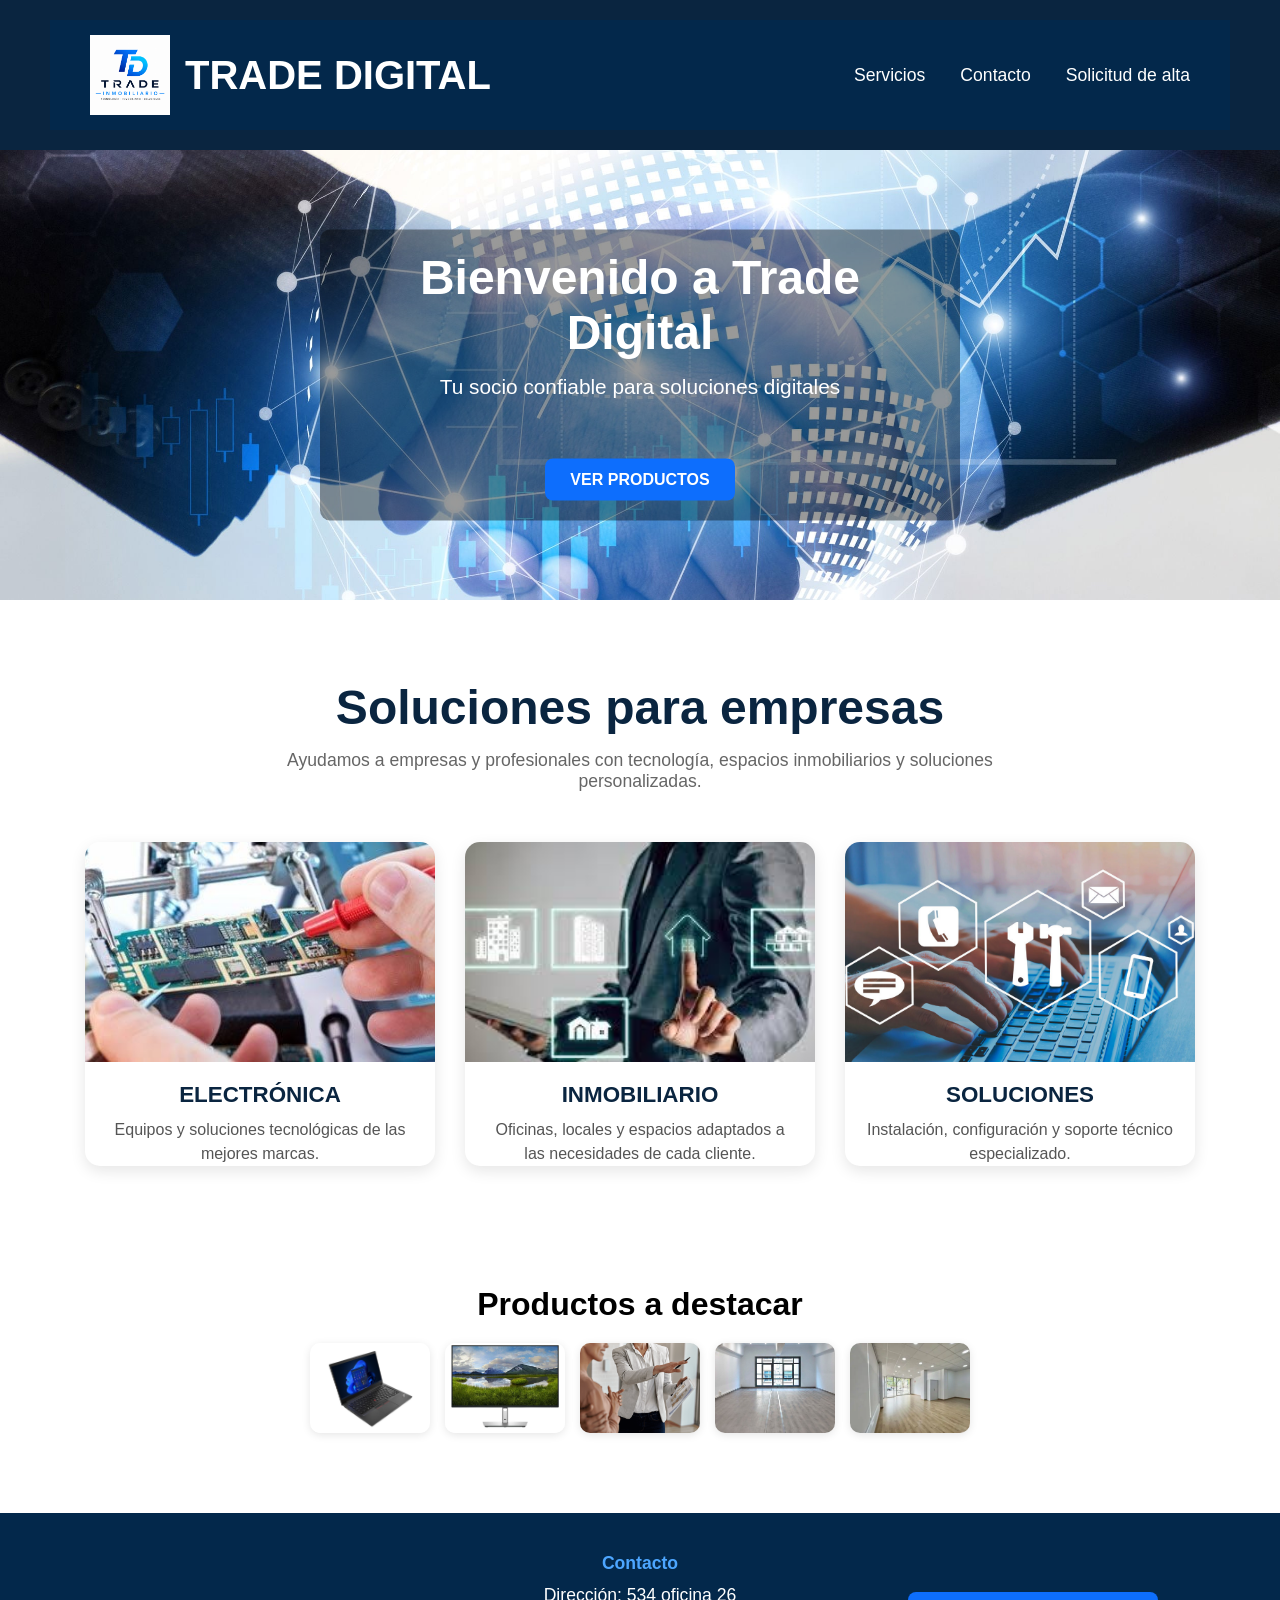
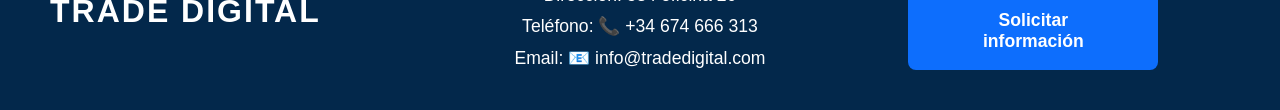
==== commit a56fad37: "cambiar" ====
--- a/index.html
+++ b/index.html
@@ -90,7 +90,7 @@
 
         <div class="footer-contact">
             <p><strong>Contacto</strong></p>
-             <p>Dirección: av diagonal   </p>
+             <p>Dirección: 534 oficina 26   </p>
             <p>Teléfono: 📞 +34 674 666 313</p>
             <p>Email: 📧 info@tradedigital.com</p>
         </div>
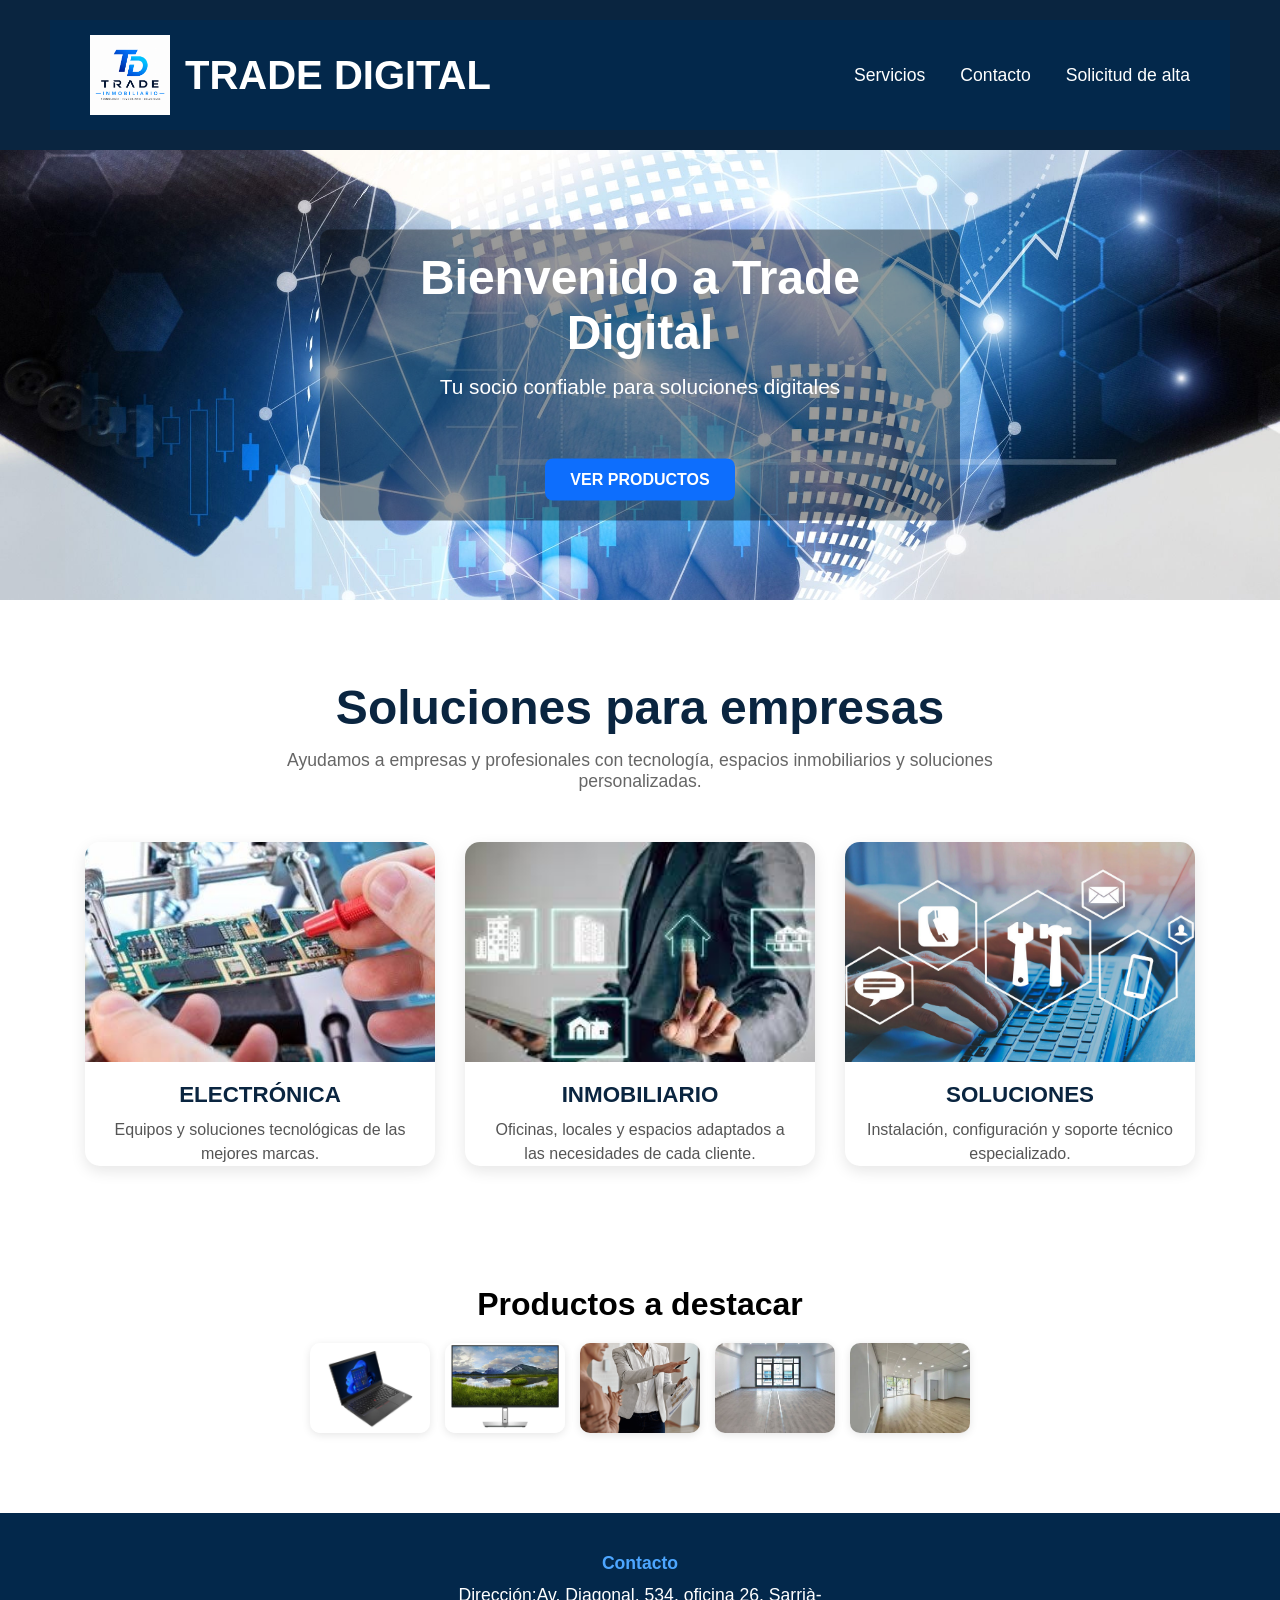
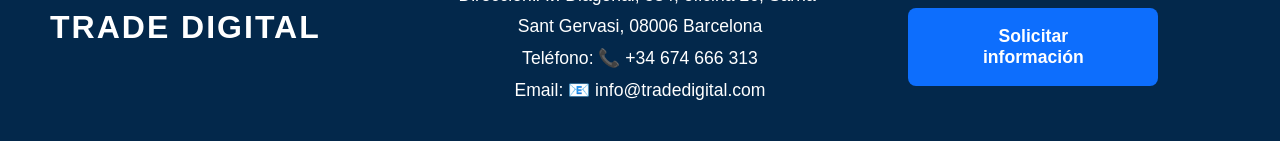
==== commit d507843d: "cambios pdf" ====
--- a/index.html
+++ b/index.html
@@ -90,7 +90,7 @@
 
         <div class="footer-contact">
             <p><strong>Contacto</strong></p>
-             <p>Dirección: 534 oficina 26   </p>
+             <p>Dirección:Av. Diagonal, 534, oficina 26, Sarrià-Sant Gervasi, 08006 Barcelona</p>
             <p>Teléfono: 📞 +34 674 666 313</p>
             <p>Email: 📧 info@tradedigital.com</p>
         </div>
